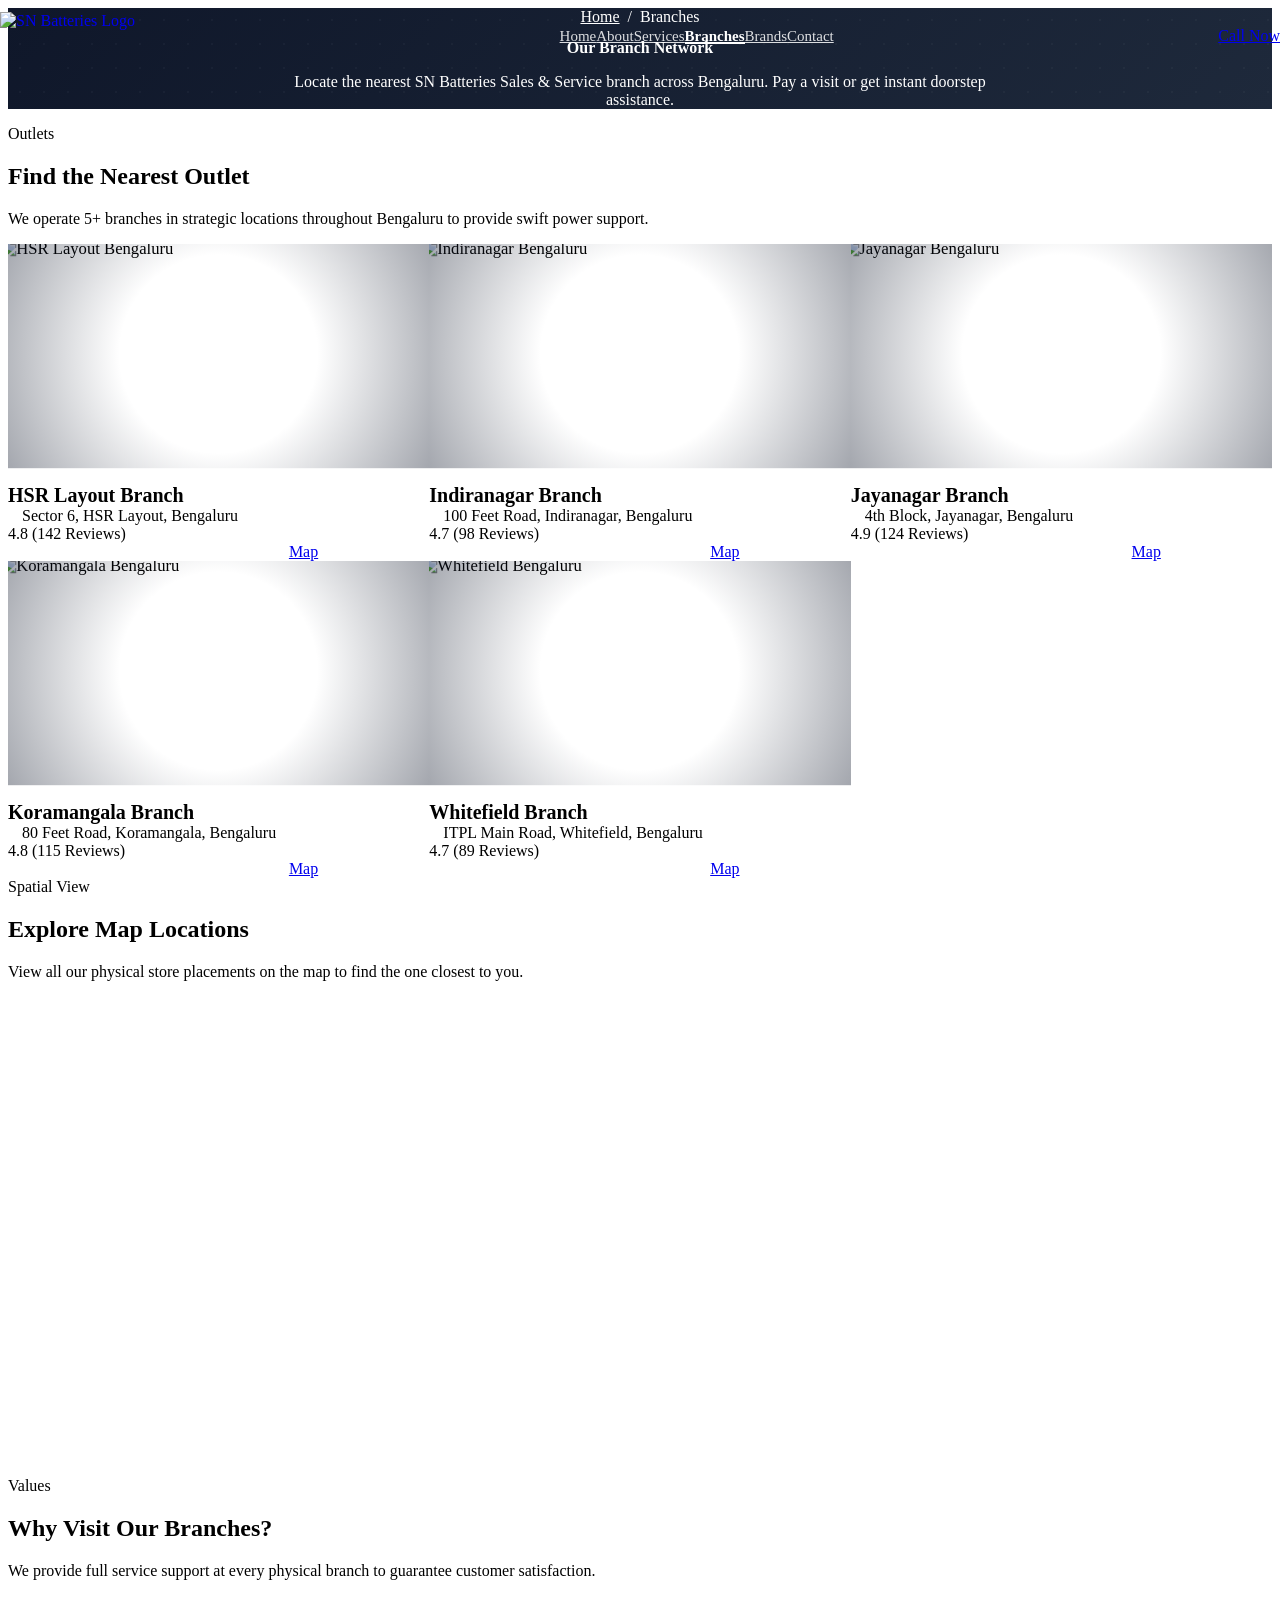
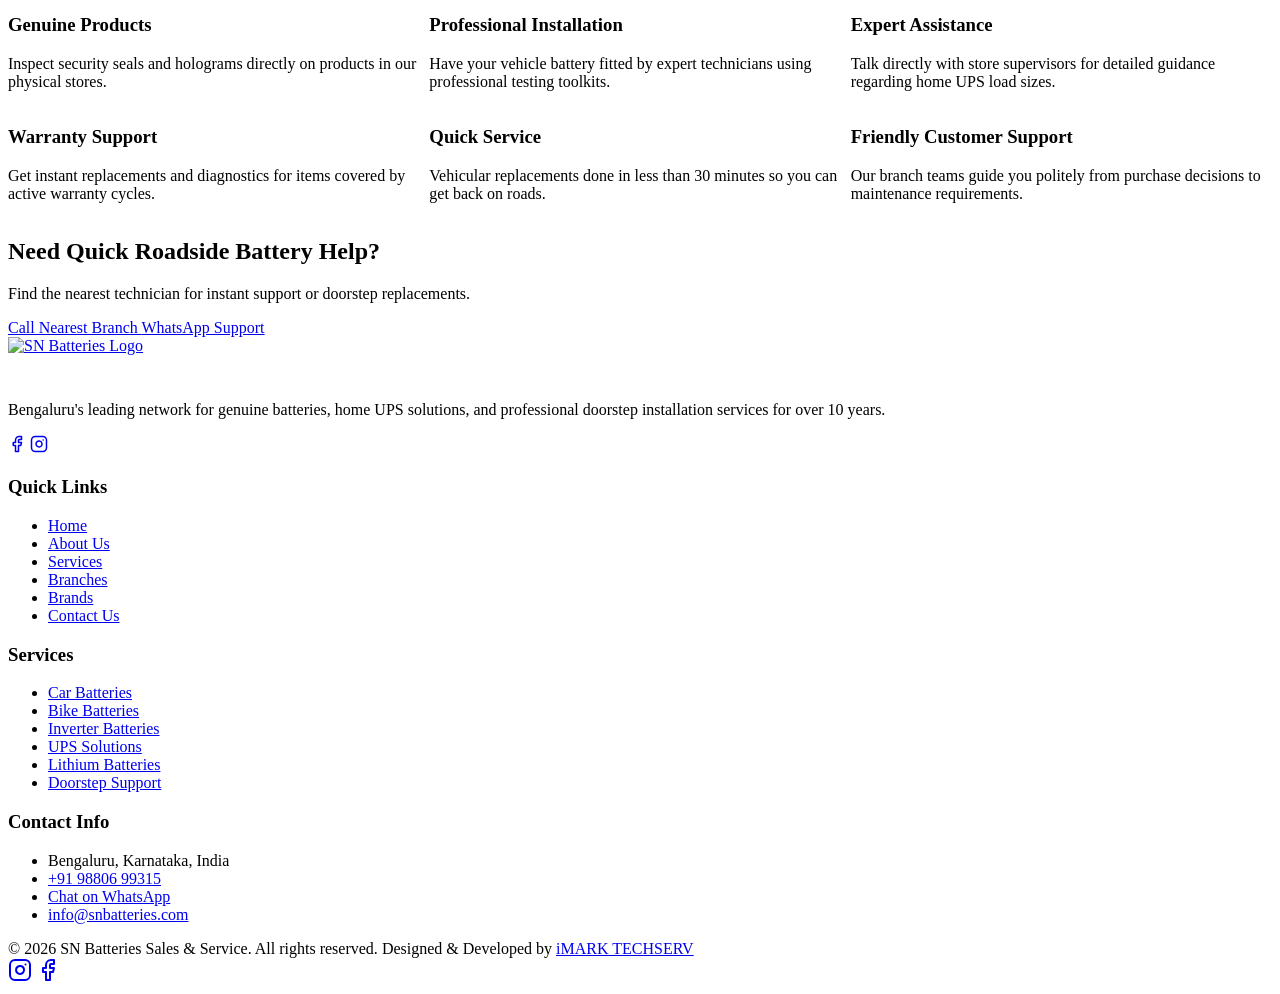
==== branches.html @ db3302c8 "attempt" ====
<!DOCTYPE html>
<html lang="en">
<head>
  <meta charset="UTF-8">
  <meta name="viewport" content="width=device-width, initial-scale=1.0, viewport-fit=cover">
  <title>Our Branches | SN Batteries Sales & Service Bengaluru</title>
  <meta name="description" content="Find the nearest SN Batteries Sales & Service branch in Bengaluru. Contact details, Google Map locations, ratings, and call support for 5+ local outlets.">
  
  <!-- Design System Stylesheet Links -->
  <link rel="preconnect" href="https://res.cloudinary.com" crossorigin>
  <link rel="dns-prefetch" href="https://res.cloudinary.com">
  <link rel="preload" as="image" href="https://res.cloudinary.com/daimyvr5u/image/upload/f_auto,q_auto,w_300/v1784428607/final_logo_rbe7ys.png" fetchpriority="high">
  <link rel="stylesheet" href="css/tokens.css">
  <link rel="stylesheet" href="css/base.css">
  <link rel="stylesheet" href="css/components.css">
  <link rel="stylesheet" href="css/header.css">
  <link rel="stylesheet" href="css/footer.css">
  <link rel="stylesheet" href="css/floating.css">
  <link rel="stylesheet" href="css/animations.css">
  <link rel="stylesheet" href="css/mobile.css">
  
  <style>
    /* Branches page specific styles */
    .page-banner {
      background: linear-gradient(135deg, #0f172a 0%, #1e293b 100%);
      padding-block: var(--space-20) var(--space-12);
      color: #FFFFFF;
      text-align: center;
      position: relative;
    }
    
    .page-banner::before {
      content: '';
      position: absolute;
      top: 0;
      left: 0;
      width: 100%;
      height: 100%;
      background-image: radial-gradient(rgba(255, 255, 255, 0.03) 1px, transparent 0);
      background-size: 24px 24px;
      pointer-events: none;
    }
    
    .breadcrumbs {
      font-size: var(--text-body-sm);
      color: var(--color-text-muted);
      margin-bottom: var(--space-2);
      font-weight: 500;
    }
    
    .breadcrumbs a {
      color: var(--color-text-muted);
    }
    
    .breadcrumbs a:hover {
      color: #FFFFFF;
    }
    
    .page-banner h1 {
      color: #FFFFFF;
      font-size: var(--text-h1);
      margin-bottom: var(--space-4);
    }
    
    .page-banner-desc {
      max-width: 720px;
      margin-inline: auto;
      color: var(--color-text-muted);
      font-size: var(--text-body-lg);
    }

    /* Branch cards grid */
    .branches-grid {
      display: grid;
      grid-template-columns: repeat(3, 1fr);
      gap: var(--grid-gap);
    }

    @media (max-width: 1024px) {
      .branches-grid {
        grid-template-columns: repeat(2, 1fr);
      }
    }

    @media (max-width: 640px) {
      .branches-grid {
        grid-template-columns: 1fr;
      }
    }

    .branch-card {
      height: 100%;
    }

    .branch-img-wrapper img {
      width: 100%;
      height: 100%;
      object-fit: cover;
      display: block;
      transition: transform var(--duration-normal) var(--ease-out);
    }
    .branch-card:hover .branch-img-wrapper img {
      transform: scale(1.08);
    }
    .branch-img-wrapper {
      height: 220px;
      background: linear-gradient(135deg, var(--color-primary-700) 0%, var(--color-primary) 100%);
      display: flex;
      flex-direction: column;
      align-items: center;
      justify-content: center;
      color: var(--color-accent);
      position: relative;
      overflow: hidden;
    }

    .branch-img-wrapper i,
    .branch-img-wrapper svg {
      width: 48px;
      height: 48px;
      z-index: 2;
      transition: transform var(--duration-normal) var(--ease-out);
    }

    .branch-card:hover .branch-img-wrapper i,
    .branch-card:hover .branch-img-wrapper svg {
      transform: scale(1.12);
    }

    .branch-img-wrapper::after {
      content: '';
      position: absolute;
      top: 0;
      left: 0;
      width: 100%;
      height: 100%;
      background-image: radial-gradient(circle, transparent 40%, rgba(15, 23, 42, 0.4));
      z-index: 1;
    }

    /* Image scale on card hover */
    .branch-card {
      overflow: hidden;
    }

    .branch-card:hover .branch-img-wrapper img {
      width: 100%;
      height: 100%;
      object-fit: cover;
      display: block;
      transition: transform var(--duration-normal) var(--ease-out);
    }
    .branch-card:hover .branch-img-wrapper img {
      transform: scale(1.08);
    }
    .branch-img-wrapper {
      transform: scale(1.04);
      transition: transform var(--duration-normal) var(--ease-out);
    }

    .branch-img-wrapper img {
      width: 100%;
      height: 100%;
      object-fit: cover;
      display: block;
      transition: transform var(--duration-normal) var(--ease-out);
    }
    .branch-card:hover .branch-img-wrapper img {
      transform: scale(1.08);
    }
    .branch-img-wrapper {
      transition: transform var(--duration-normal) var(--ease-out);
    }

    .branch-card h3 {
      font-size: 20px;
      margin-bottom: var(--space-1);
    }

    .branch-location {
      display: flex;
      align-items: center;
      gap: var(--space-1);
      font-size: var(--text-body-sm);
      color: var(--color-text-secondary);
      margin-bottom: var(--space-2);
    }

    .branch-location i,
    .branch-location svg {
      width: 14px;
      height: 14px;
      color: var(--color-accent);
    }

    .branch-card-ctas {
      display: grid;
      grid-template-columns: repeat(3, 1fr);
      gap: var(--space-2);
      margin-top: var(--space-6);
    }

    /* Map section */
    .map-container {
      border-radius: var(--radius-xl);
      overflow: hidden;
      box-shadow: var(--shadow-lg);
      border: 1px solid var(--color-border);
      height: 480px;
    }

    @media (max-width: 768px) {
      .map-container {
        height: 360px;
      }
    }

    /* Why visit card */
    .visit-card-grid {
      display: grid;
      grid-template-columns: repeat(3, 1fr);
      gap: var(--grid-gap);
    }

    @media (max-width: 992px) {
      .visit-card-grid {
        grid-template-columns: repeat(2, 1fr);
      }
    }

    @media (max-width: 640px) {
      .visit-card-grid {
        grid-template-columns: 1fr;
      }
    }

    .visit-card {
      background-color: var(--color-surface);
      border: 1px solid var(--color-border);
      border-radius: var(--radius-card);
      padding: var(--space-6);
      transition: var(--transition-all);
    }

    .visit-card:hover {
      box-shadow: var(--shadow-md);
      border-color: var(--color-accent);
    }

    .visit-card-icon {
      color: var(--color-energy);
      margin-bottom: var(--space-4);
      width: 32px;
      height: 32px;
    }
  </style>
</head>
<body>

  <!-- Header -->
  <header class="site-header theme-dark-init" id="site-header">
    <div class="container header-container">
      <a href="index.html" class="logo">
        <img src="https://res.cloudinary.com/daimyvr5u/image/upload/f_auto,q_auto,w_300/v1784428607/final_logo_rbe7ys.png" alt="SN Batteries Logo" class="logo-image" fetchpriority="high" loading="eager">
      </a>
      <nav aria-label="Main Navigation">
        <ul class="nav-menu">
          <li><a href="index.html" class="nav-link" id="nav-home">Home</a></li>
          <li><a href="about.html" class="nav-link" id="nav-about">About</a></li>
          <li><a href="services.html" class="nav-link" id="nav-services">Services</a></li>
          <li><a href="branches.html" class="nav-link active" id="nav-branches">Branches</a></li>
          <li><a href="brands.html" class="nav-link" id="nav-brands">Brands</a></li>
          <li><a href="contact.html" class="nav-link" id="nav-contact">Contact</a></li>
        </ul>
      </nav>
      <div class="header-actions">
        <a href="tel:+919880699315" class="btn btn-primary btn-sm">Call Now</a>
        <button class="drawer-toggle" id="drawer-open" aria-label="Open Menu" aria-controls="mobile-drawer">
          <i data-lucide="menu"></i>
        </button>
      </div>
    </div>
  </header>

  <!-- Mobile Drawer -->
  <div class="mobile-drawer" id="mobile-drawer" aria-hidden="true" role="dialog">
    <div class="drawer-content">
      <div class="drawer-header">
        <a href="index.html" class="logo">
          <img src="https://res.cloudinary.com/daimyvr5u/image/upload/f_auto,q_auto,w_300/v1784428607/final_logo_rbe7ys.png" alt="SN Batteries Logo" class="logo-image" fetchpriority="high" loading="eager">
        </a>
        <button class="drawer-toggle" id="drawer-close" aria-label="Close Menu">
          <i data-lucide="x"></i>
        </button>
      </div>
      <nav class="drawer-nav" aria-label="Mobile Navigation">
        <a href="index.html" class="drawer-link">Home</a>
        <a href="about.html" class="drawer-link">About</a>
        <a href="services.html" class="drawer-link">Services</a>
        <a href="branches.html" class="drawer-link active">Branches</a>
        <a href="brands.html" class="drawer-link">Brands</a>
        <a href="contact.html" class="drawer-link">Contact</a>
      </nav>
      <div class="drawer-footer">
        <a href="tel:+919880699315" class="btn btn-primary btn-md btn-full">
          <i data-lucide="phone"></i> Call Now
        </a>
        <a href="https://wa.me/919880699315?text=Hi%2C%20I%27m%20visiting%20your%20website%20and%20looking%20for%20battery%20sales%20or%20service." target="_blank" class="btn btn-whatsapp btn-md btn-full">
          <i data-lucide="message-circle"></i> WhatsApp Chat
        </a>
      </div>
    </div>
  </div>

  <main>
    <!-- Page Banner -->
    <section class="page-banner">
      <div class="container">
        <div class="breadcrumbs">
          <a href="index.html">Home</a> &nbsp;&sol;&nbsp; <span>Branches</span>
        </div>
        <h1>Our Branch Network</h1>
        <p class="page-banner-desc">Locate the nearest SN Batteries Sales & Service branch across Bengaluru. Pay a visit or get instant doorstep assistance.</p>
      </div>
    </section>

    <!-- Branch Overview -->
    <section class="section section-even">
      <div class="container">
        <div class="section-header text-center reveal">
          <span class="badge badge-primary" style="margin-bottom:var(--space-3);">Outlets</span>
          <h2>Find the Nearest Outlet</h2>
          <p>We operate 5+ branches in strategic locations throughout Bengaluru to provide swift power support.</p>
        </div>
        
        <div class="branches-grid">
          <!-- Branch 1 -->
          <div class="card branch-card reveal delay-1">
            <div class="branch-img-wrapper">
              <img src="https://images.unsplash.com/photo-1596176530529-78163a4f7af2?auto=format&fit=crop&q=80&w=600&h=400" alt="HSR Layout Bengaluru">
            </div>
            <div class="card-body">
              <h3>HSR Layout Branch</h3>
              <div class="branch-location">
                <i data-lucide="map-pin"></i>
                <span>Sector 6, HSR Layout, Bengaluru</span>
              </div>
              <div class="rating">
                <i data-lucide="star" class="rating-star"></i>
                <span class="rating-text">4.8 (142 Reviews)</span>
              </div>
              <div class="branch-card-ctas">
                <a href="tel:+919880699315" class="btn btn-ghost btn-sm" aria-label="Call HSR Layout Branch"><i data-lucide="phone"></i></a>
                <a href="https://wa.me/919880699315?text=Hi%2C%20I%20need%20assistance%20at%20your%20HSR%20Layout%20branch." target="_blank" class="btn btn-whatsapp btn-sm" aria-label="Chat HSR Layout Branch"><i data-lucide="message-circle"></i></a>
                <a href="https://maps.google.com/?q=HSR+Layout+Bengaluru" target="_blank" rel="noopener" class="btn btn-secondary btn-sm" aria-label="Map HSR Layout Branch">Map</a>
              </div>
            </div>
          </div>
          
          <!-- Branch 2 -->
          <div class="card branch-card reveal delay-2">
            <div class="branch-img-wrapper">
              <img src="https://images.unsplash.com/photo-1605649487212-47bdab064df7?auto=format&fit=crop&q=80&w=600&h=400" alt="Indiranagar Bengaluru">
            </div>
            <div class="card-body">
              <h3>Indiranagar Branch</h3>
              <div class="branch-location">
                <i data-lucide="map-pin"></i>
                <span>100 Feet Road, Indiranagar, Bengaluru</span>
              </div>
              <div class="rating">
                <i data-lucide="star" class="rating-star"></i>
                <span class="rating-text">4.7 (98 Reviews)</span>
              </div>
              <div class="branch-card-ctas">
                <a href="tel:+919880699315" class="btn btn-ghost btn-sm" aria-label="Call Indiranagar Branch"><i data-lucide="phone"></i></a>
                <a href="https://wa.me/919880699315?text=Hi%2C%20I%20need%20assistance%20at%20your%20Indiranagar%20branch." target="_blank" class="btn btn-whatsapp btn-sm" aria-label="Chat Indiranagar Branch"><i data-lucide="message-circle"></i></a>
                <a href="https://maps.google.com/?q=Indiranagar+Bengaluru" target="_blank" rel="noopener" class="btn btn-secondary btn-sm" aria-label="Map Indiranagar Branch">Map</a>
              </div>
            </div>
          </div>
          
          <!-- Branch 3 -->
          <div class="card branch-card reveal delay-3">
            <div class="branch-img-wrapper">
              <img src="https://images.unsplash.com/photo-1579294800821-694d95e86143?auto=format&fit=crop&q=80&w=600&h=400" alt="Jayanagar Bengaluru">
            </div>
            <div class="card-body">
              <h3>Jayanagar Branch</h3>
              <div class="branch-location">
                <i data-lucide="map-pin"></i>
                <span>4th Block, Jayanagar, Bengaluru</span>
              </div>
              <div class="rating">
                <i data-lucide="star" class="rating-star"></i>
                <span class="rating-text">4.9 (124 Reviews)</span>
              </div>
              <div class="branch-card-ctas">
                <a href="tel:+919880699315" class="btn btn-ghost btn-sm" aria-label="Call Jayanagar Branch"><i data-lucide="phone"></i></a>
                <a href="https://wa.me/919880699315?text=Hi%2C%20I%20need%20assistance%20at%20your%20Jayanagar%20branch." target="_blank" class="btn btn-whatsapp btn-sm" aria-label="Chat Jayanagar Branch"><i data-lucide="message-circle"></i></a>
                <a href="https://maps.google.com/?q=Jayanagar+Bengaluru" target="_blank" rel="noopener" class="btn btn-secondary btn-sm" aria-label="Map Jayanagar Branch">Map</a>
              </div>
            </div>
          </div>

          <!-- Branch 4 -->
          <div class="card branch-card reveal delay-1">
            <div class="branch-img-wrapper">
              <img src="https://images.unsplash.com/photo-1600585154340-be6161a56a0c?auto=format&fit=crop&q=80&w=600&h=400" alt="Koramangala Bengaluru">
            </div>
            <div class="card-body">
              <h3>Koramangala Branch</h3>
              <div class="branch-location">
                <i data-lucide="map-pin"></i>
                <span>80 Feet Road, Koramangala, Bengaluru</span>
              </div>
              <div class="rating">
                <i data-lucide="star" class="rating-star"></i>
                <span class="rating-text">4.8 (115 Reviews)</span>
              </div>
              <div class="branch-card-ctas">
                <a href="tel:+919880699315" class="btn btn-ghost btn-sm" aria-label="Call Koramangala Branch"><i data-lucide="phone"></i></a>
                <a href="https://wa.me/919880699315?text=Hi%2C%20I%20need%20assistance%20at%20your%20Koramangala%20branch." target="_blank" class="btn btn-whatsapp btn-sm" aria-label="Chat Koramangala Branch"><i data-lucide="message-circle"></i></a>
                <a href="https://maps.google.com/?q=Koramangala+Bengaluru" target="_blank" rel="noopener" class="btn btn-secondary btn-sm" aria-label="Map Koramangala Branch">Map</a>
              </div>
            </div>
          </div>

          <!-- Branch 5 -->
          <div class="card branch-card reveal delay-2">
            <div class="branch-img-wrapper">
              <img src="https://images.unsplash.com/photo-1590674899484-d5640e854abe?auto=format&fit=crop&q=80&w=600&h=400" alt="Whitefield Bengaluru">
            </div>
            <div class="card-body">
              <h3>Whitefield Branch</h3>
              <div class="branch-location">
                <i data-lucide="map-pin"></i>
                <span>ITPL Main Road, Whitefield, Bengaluru</span>
              </div>
              <div class="rating">
                <i data-lucide="star" class="rating-star"></i>
                <span class="rating-text">4.7 (89 Reviews)</span>
              </div>
              <div class="branch-card-ctas">
                <a href="tel:+919880699315" class="btn btn-ghost btn-sm" aria-label="Call Whitefield Branch"><i data-lucide="phone"></i></a>
                <a href="https://wa.me/919880699315?text=Hi%2C%20I%20need%20assistance%20at%20your%20Whitefield%20branch." target="_blank" class="btn btn-whatsapp btn-sm" aria-label="Chat Whitefield Branch"><i data-lucide="message-circle"></i></a>
                <a href="https://maps.google.com/?q=Whitefield+Bengaluru" target="_blank" rel="noopener" class="btn btn-secondary btn-sm" aria-label="Map Whitefield Branch">Map</a>
              </div>
            </div>
          </div>
        </div>
      </div>
    </section>

    <!-- Interactive Map Section -->
    <section class="section section-odd">
      <div class="container">
        <div class="section-header text-center reveal">
          <span class="badge badge-primary" style="margin-bottom:var(--space-3);">Spatial View</span>
          <h2>Explore Map Locations</h2>
          <p>View all our physical store placements on the map to find the one closest to you.</p>
        </div>
        
        <!-- Google Map Embed Iframe -->
        <div class="map-container reveal">
          <iframe 
            src="https://maps.google.com/maps?q=SN+BATTERY+SALES+AND+SERVICES+Bengaluru&output=embed" 
            width="100%" 
            height="100%" 
            style="border:0;" 
            allowfullscreen="" 
            loading="lazy" 
            referrerpolicy="no-referrer-when-downgrade"
            title="SN Batteries Branch Locations Bengaluru">
          </iframe>
        </div>
      </div>
    </section>

    <!-- Why Visit Our Branches -->
    <section class="section section-even">
      <div class="container">
        <div class="section-header text-center reveal">
          <span class="badge badge-primary" style="margin-bottom:var(--space-3);">Values</span>
          <h2>Why Visit Our Branches?</h2>
          <p>We provide full service support at every physical branch to guarantee customer satisfaction.</p>
        </div>
        
        <div class="visit-card-grid">
          <!-- Item 1 -->
          <div class="visit-card reveal delay-1">
            <i data-lucide="shield-check" class="visit-card-icon"></i>
            <h3>Genuine Products</h3>
            <p>Inspect security seals and holograms directly on products in our physical stores.</p>
          </div>
          <!-- Item 2 -->
          <div class="visit-card reveal delay-2">
            <i data-lucide="wrench" class="visit-card-icon"></i>
            <h3>Professional Installation</h3>
            <p>Have your vehicle battery fitted by expert technicians using professional testing toolkits.</p>
          </div>
          <!-- Item 3 -->
          <div class="visit-card reveal delay-3">
            <i data-lucide="users" class="visit-card-icon"></i>
            <h3>Expert Assistance</h3>
            <p>Talk directly with store supervisors for detailed guidance regarding home UPS load sizes.</p>
          </div>
          <!-- Item 4 -->
          <div class="visit-card reveal delay-1">
            <i data-lucide="award" class="visit-card-icon"></i>
            <h3>Warranty Support</h3>
            <p>Get instant replacements and diagnostics for items covered by active warranty cycles.</p>
          </div>
          <!-- Item 5 -->
          <div class="visit-card reveal delay-2">
            <i data-lucide="zap" class="visit-card-icon"></i>
            <h3>Quick Service</h3>
            <p>Vehicular replacements done in less than 30 minutes so you can get back on roads.</p>
          </div>
          <!-- Item 6 -->
          <div class="visit-card reveal delay-3">
            <i data-lucide="smile" class="visit-card-icon"></i>
            <h3>Friendly Customer Support</h3>
            <p>Our branch teams guide you politely from purchase decisions to maintenance requirements.</p>
          </div>
        </div>
      </div>
    </section>

    <!-- Call to Action -->
    <section class="section section-odd">
      <div class="container">
        <div class="cta-banner reveal">
          <h2>Need Quick Roadside Battery Help?</h2>
          <p>Find the nearest technician for instant support or doorstep replacements.</p>
          <div class="cta-buttons">
            <a href="tel:+919880699315" class="btn btn-primary-dark btn-lg">
              <i data-lucide="phone"></i> Call Nearest Branch
            </a>
            <a href="https://wa.me/919880699315?text=Hi%2C%20I%20am%20looking%20for%20nearest%20branch%20services." target="_blank" class="btn btn-whatsapp btn-lg">
              <i data-lucide="message-circle"></i> WhatsApp Support
            </a>
          </div>
        </div>
      </div>
    </section>
  </main>

  <!-- Footer -->
  <footer class="site-footer">
    <div class="container footer-grid">
      <div>
        <a href="index.html" class="footer-logo">
          <img src="https://res.cloudinary.com/daimyvr5u/image/upload/f_auto,q_auto,w_300/v1784428607/final_logo_rbe7ys.png" alt="SN Batteries Logo" class="logo-image" fetchpriority="high" loading="eager">
        </a>
        <p class="footer-desc">Bengaluru's leading network for genuine batteries, home UPS solutions, and professional doorstep installation services for over 10 years.</p>
        <div class="footer-socials">
          <a href="#" class="social-btn facebook" aria-label="Facebook"><svg width="18" height="18" viewBox="0 0 24 24" fill="none" stroke="currentColor" stroke-width="2" stroke-linecap="round" stroke-linejoin="round"><path d="M18 2h-3a5 5 0 0 0-5 5v3H7v4h3v8h4v-8h3l1-4h-4V7a1 1 0 0 1 1-1h3z"/></svg></a>
          <a href="#" class="social-btn instagram" aria-label="Instagram"><svg width="18" height="18" viewBox="0 0 24 24" fill="none" stroke="currentColor" stroke-width="2" stroke-linecap="round" stroke-linejoin="round"><rect width="20" height="20" x="2" y="2" rx="5" ry="5"/><path d="M16 11.37A4 4 0 1 1 12.63 8 4 4 0 0 1 16 11.37z"/><line x1="17.5" x2="17.51" y1="6.5" y2="6.5"/></svg></a>
          <a href="https://wa.me/919880699315" target="_blank" class="social-btn whatsapp" aria-label="WhatsApp"><i data-lucide="message-circle"></i></a>
        </div>
      </div>
      <div>
        <h3 class="footer-title">Quick Links</h3>
        <ul class="footer-links">
          <li class="footer-link-item"><a href="index.html">Home</a></li>
          <li class="footer-link-item"><a href="about.html">About Us</a></li>
          <li class="footer-link-item"><a href="services.html">Services</a></li>
          <li class="footer-link-item"><a href="branches.html">Branches</a></li>
          <li class="footer-link-item"><a href="brands.html">Brands</a></li>
          <li class="footer-link-item"><a href="contact.html">Contact Us</a></li>
        </ul>
      </div>
      <div>
        <h3 class="footer-title">Services</h3>
        <ul class="footer-links">
          <li class="footer-link-item"><a href="services.html">Car Batteries</a></li>
          <li class="footer-link-item"><a href="services.html">Bike Batteries</a></li>
          <li class="footer-link-item"><a href="services.html">Inverter Batteries</a></li>
          <li class="footer-link-item"><a href="services.html">UPS Solutions</a></li>
          <li class="footer-link-item"><a href="services.html">Lithium Batteries</a></li>
          <li class="footer-link-item"><a href="services.html">Doorstep Support</a></li>
        </ul>
      </div>
      <div>
        <h3 class="footer-title">Contact Info</h3>
        <ul class="footer-contact-list">
          <li class="footer-contact-item">
            <i data-lucide="map-pin"></i>
            <span>Bengaluru, Karnataka, India</span>
          </li>
          <li class="footer-contact-item">
            <i data-lucide="phone"></i>
            <a href="tel:+919880699315">+91 98806 99315</a>
          </li>
          <li class="footer-contact-item">
            <i data-lucide="message-circle"></i>
            <a href="https://wa.me/919880699315" target="_blank">Chat on WhatsApp</a>
          </li>
          <li class="footer-contact-item">
            <i data-lucide="mail"></i>
            <a href="mailto:info@snbatteries.com">info@snbatteries.com</a>
          </li>
        </ul>
      </div>
    </div>
    <div class="container footer-bottom">
      <span class="copyright-text">&copy; 2026 SN Batteries Sales & Service. All rights reserved.</span>
      <span class="developer-credit">Designed & Developed by <a href="http://www.imarktechserv.com" target="_blank" rel="noopener noreferrer">iMARK TECHSERV</a></span>
    </div>
  </footer>

  <!-- Floating Action Buttons -->
  <div class="floating-actions">
    <a href="#" class="fab fab-instagram" data-tooltip="Follow Instagram" aria-label="Follow us on Instagram"><svg width="24" height="24" viewBox="0 0 24 24" fill="none" stroke="currentColor" stroke-width="2" stroke-linecap="round" stroke-linejoin="round"><rect width="20" height="20" x="2" y="2" rx="5" ry="5"/><path d="M16 11.37A4 4 0 1 1 12.63 8 4 4 0 0 1 16 11.37z"/><line x1="17.5" x2="17.51" y1="6.5" y2="6.5"/></svg></a>
    <a href="#" class="fab fab-facebook" data-tooltip="Follow Facebook" aria-label="Follow us on Facebook"><svg width="24" height="24" viewBox="0 0 24 24" fill="none" stroke="currentColor" stroke-width="2" stroke-linecap="round" stroke-linejoin="round"><path d="M18 2h-3a5 5 0 0 0-5 5v3H7v4h3v8h4v-8h3l1-4h-4V7a1 1 0 0 1 1-1h3z"/></svg></a>
    <a href="https://wa.me/919880699315?text=Hi%2C%20I%20found%20you%20on%20your%20website%20and%20need%20assistance." target="_blank" class="fab fab-whatsapp" data-tooltip="WhatsApp Enquiry" aria-label="Chat on WhatsApp"><i data-lucide="message-circle"></i></a>
    <a href="tel:+919880699315" class="fab fab-call" data-tooltip="Call Hotline" aria-label="Call our hotline number"><i data-lucide="phone"></i></a>
  </div>

  <!-- Lucide Icons CDN -->
  <script src="https://unpkg.com/lucide@latest"></script>
  
  <!-- JavaScript Files -->
  <script src="js/header.js"></script>
  <script src="js/scroll-reveal.js"></script>
  <script src="js/fab.js"></script>
  <script>
    lucide.createIcons();
  </script>
</body>
</html>
---- css/header.css ----
/* Header Styles for SN Batteries */

.site-header {
  position: fixed;
  top: 0;
  left: 0;
  width: 100%;
  height: 72px;
  z-index: 9999;
  display: flex;
  align-items: center;
  transition: background-color var(--duration-slow) var(--ease-out),
              backdrop-filter var(--duration-slow) var(--ease-out),
              border-color var(--duration-slow) var(--ease-out),
              box-shadow var(--duration-slow) var(--ease-out),
              height var(--duration-slow) var(--ease-out);
  background-color: transparent;
  border-bottom: 1px solid transparent;
}

@media (max-width: 768px) {
  .site-header {
    height: 64px;
  }
}

/* Scrolled state applied via JS */
.site-header.scrolled {
  height: 64px;
  background-color: rgba(255, 255, 255, 0.92);
  backdrop-filter: blur(12px);
  -webkit-backdrop-filter: blur(12px);
  border-bottom: 1px solid var(--color-border);
  box-shadow: 0 4px 20px -5px rgba(0, 0, 0, 0.08);
}

@media (max-width: 768px) {
  .site-header.scrolled {
  height: 64px;
  background-color: rgba(255, 255, 255, 0.92);
  backdrop-filter: blur(12px);
  -webkit-backdrop-filter: blur(12px);
  border-bottom: 1px solid var(--color-border);
  box-shadow: 0 4px 20px -5px rgba(0, 0, 0, 0.08);
}
}

.header-container {
  display: flex;
  align-items: center;
  justify-content: space-between;
  width: 100%;
}

/* Logo brand styling */
.logo {
  display: flex;
  align-items: center;
  gap: var(--space-2);
  text-decoration: none;
  z-index: 1001;
}

.logo-image {
  height: 48px;
  width: auto;
  max-width: 100%;
  object-fit: contain;
  display: block;
  transition: height var(--duration-normal) var(--ease-out);
}

@media (max-width: 768px) {
  .logo-image {
    height: 38px;
  }
}

.site-header.scrolled .logo-image {
  height: 40px;
}

@media (max-width: 768px) {
  .site-header.scrolled .logo-image {
    height: 32px;
  }
}

.logo-icon {
  width: 32px;
  height: 32px;
  color: var(--color-accent);
}

.logo-text {
  font-family: var(--font-heading);
  font-size: 20px;
  font-weight: 700;
  color: var(--color-text-primary);
  letter-spacing: -0.02em;
  display: flex;
  flex-direction: column;
  line-height: 1;
}

.logo-sub {
  font-size: 10px;
  font-weight: 500;
  letter-spacing: 0.05em;
  text-transform: uppercase;
  color: var(--color-text-secondary);
}

/* Header style modifications depending on page templates */
.site-header.theme-dark-init:not(.scrolled) .logo-text {
  color: #FFFFFF;
}

.site-header.theme-dark-init:not(.scrolled) .logo-sub {
  color: var(--color-text-muted);
}

/* Navigation bar */
.nav-menu {
  display: flex;
  align-items: center;
  gap: var(--space-6);
  list-style: none;
}

@media (max-width: 1024px) {
  .nav-menu {
    display: none;
  }
}

.nav-link {
  font-family: var(--font-body);
  font-weight: 500;
  font-size: 15px;
  color: var(--color-text-primary);
  padding: var(--space-2) 0;
  position: relative;
  transition: var(--transition-colors);
}

.site-header.theme-dark-init:not(.scrolled) .nav-link {
  color: rgba(255, 255, 255, 0.85);
}

.site-header.theme-dark-init:not(.scrolled) .nav-link:hover {
  color: #FFFFFF;
}

.nav-link:hover {
  color: var(--color-accent);
}

/* Underline effect on hover */
.nav-link::after {
  content: '';
  position: absolute;
  bottom: 0;
  left: 0;
  width: 0;
  height: 2px;
  background-color: var(--color-accent);
  transition: width var(--duration-fast) var(--ease-out);
}

.nav-link:hover::after {
  width: 100%;
}

.nav-link.active {
  color: var(--color-accent);
  font-weight: 600;
}

.site-header.theme-dark-init:not(.scrolled) .nav-link.active {
  color: #FFFFFF;
}

.nav-link.active::after {
  width: 100%;
}

.site-header.theme-dark-init:not(.scrolled) .nav-link.active::after {
  background-color: #FFFFFF;
}

/* Right-side actions */
.header-actions {
  display: flex;
  align-items: center;
  gap: var(--space-4);
}

@media (max-width: 1024px) {
  .header-actions .btn {
    display: none;
  }
}

/* Mobile drawer toggle */
.drawer-toggle {
  display: none;
  background: none;
  border: none;
  color: var(--color-text-primary);
  font-size: 24px;
  cursor: pointer;
  z-index: 1001;
  padding: var(--space-1);
}

.site-header.theme-dark-init:not(.scrolled) .drawer-toggle {
  color: #FFFFFF;
}

@media (max-width: 1024px) {
  .drawer-toggle {
    display: block;
  }
}

/* Mobile Navigation Drawer */
.mobile-drawer {
  position: fixed;
  top: 0;
  right: -100%;
  width: 100%;
  height: 100%;
  background-color: rgba(15, 23, 42, 0.4);
  z-index: 1002;
  transition: right 0s linear var(--duration-normal), opacity var(--duration-normal) var(--ease-out);
  opacity: 0;
  visibility: hidden;
  display: flex;
  justify-content: flex-end;
}

.mobile-drawer.open {
  right: 0;
  opacity: 1;
  visibility: visible;
  transition: opacity var(--duration-normal) var(--ease-out);
}

.drawer-content {
  width: 80vw;
  max-width: 320px;
  height: 100%;
  background-color: var(--color-surface);
  box-shadow: var(--shadow-2xl);
  padding: 80px var(--space-6) var(--space-6);
  display: flex;
  flex-direction: column;
  justify-content: space-between;
  transform: translateX(100%);
  transition: transform var(--duration-slow) var(--ease-spring);
}

.mobile-drawer.open .drawer-content {
  transform: translateX(0);
}

.drawer-header {
  display: flex;
  align-items: center;
  justify-content: space-between;
  margin-bottom: var(--space-8);
}

.drawer-nav {
  display: flex;
  flex-direction: column;
  gap: var(--space-4);
}

.drawer-link {
  font-family: var(--font-heading);
  font-size: 18px;
  font-weight: 600;
  color: var(--color-text-primary);
  padding-block: var(--space-2);
  border-bottom: 1px solid var(--color-border);
}

.drawer-link.active {
  color: var(--color-accent);
  border-bottom-color: var(--color-accent);
}

.drawer-footer {
  display: flex;
  flex-direction: column;
  gap: var(--space-4);
  margin-top: auto;
}
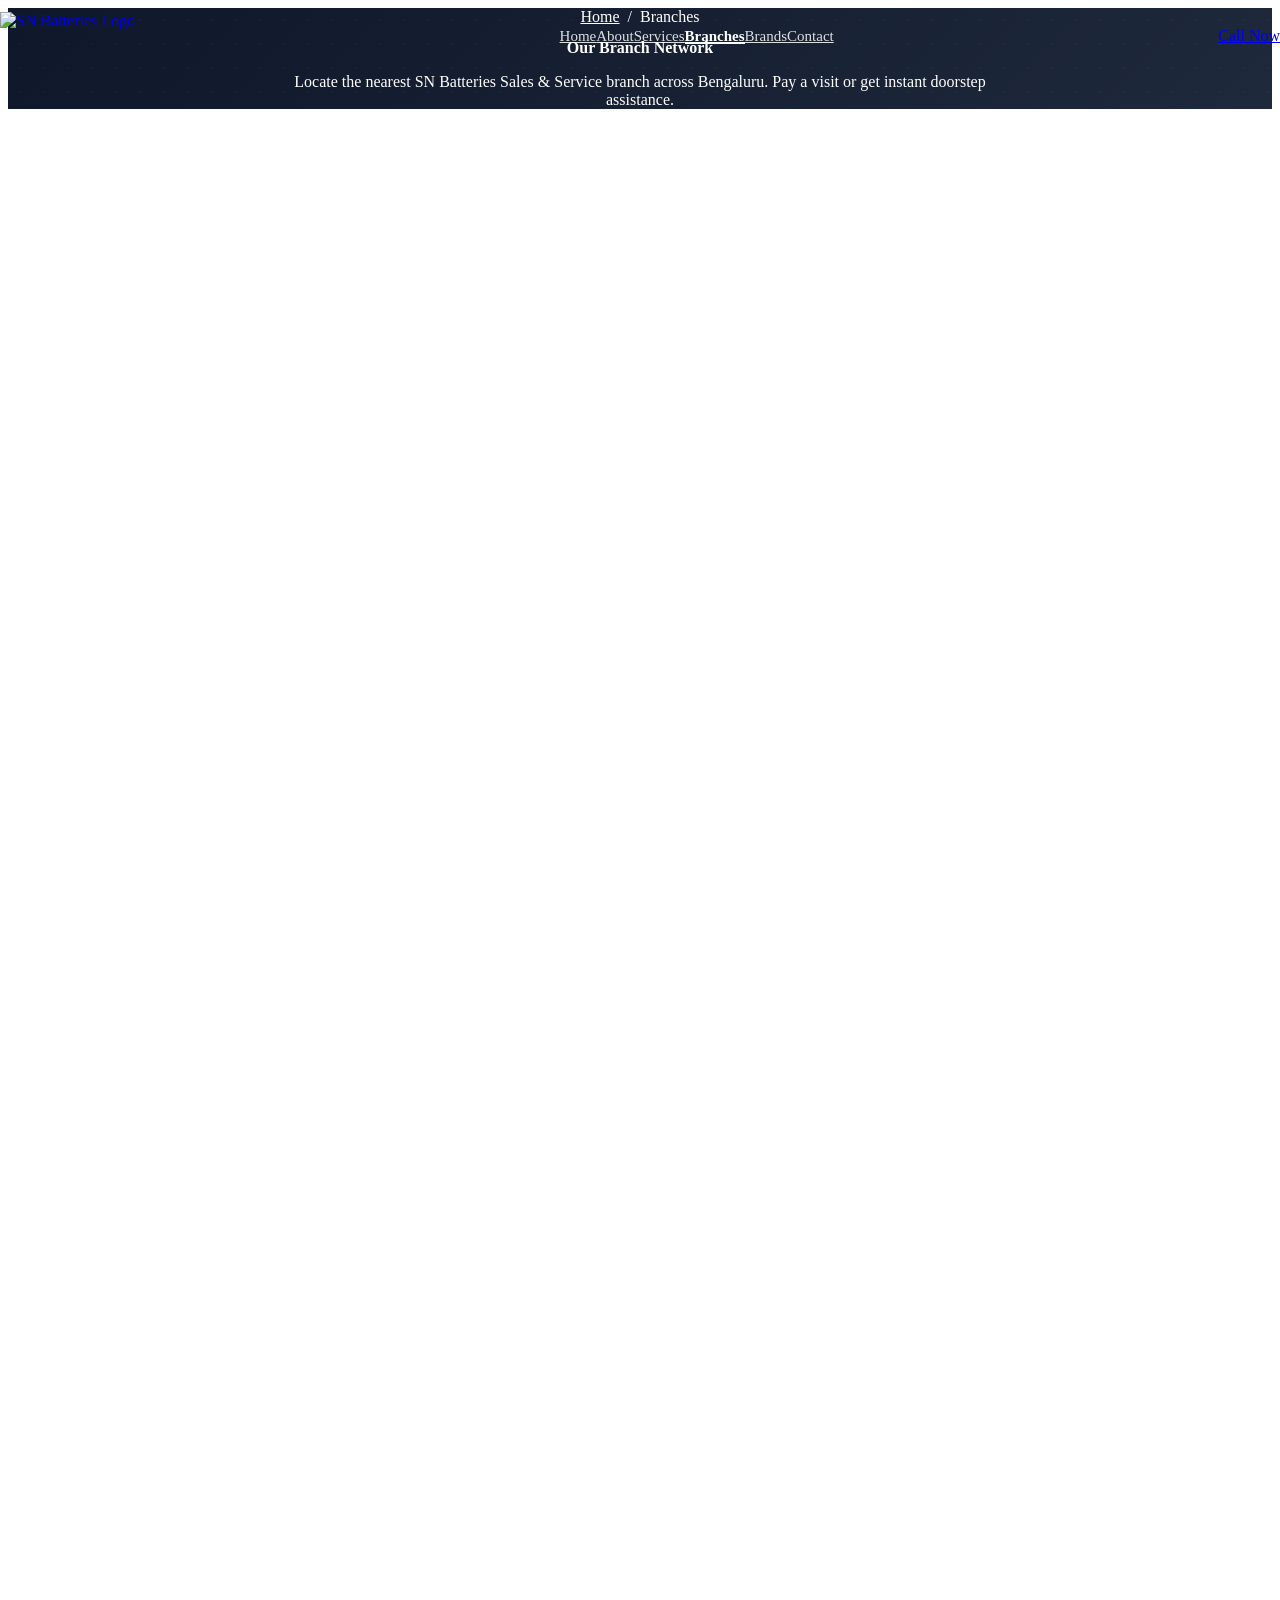
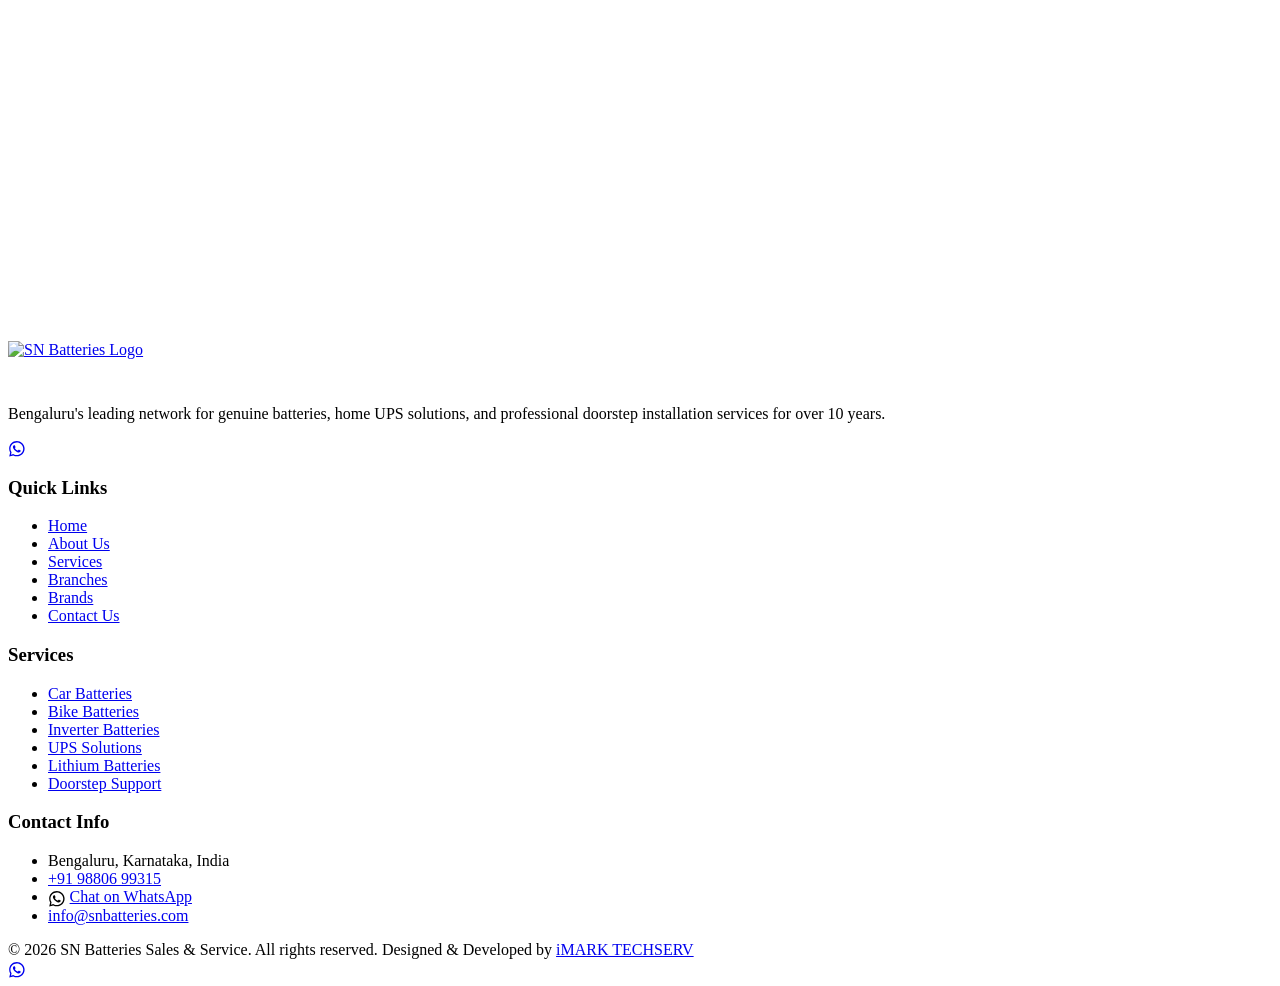
==== commit bfe06e18: "Correct branch images to verified working Bangalore auto-rickshaw and neighborhood photos" ====
--- a/branches.html
+++ b/branches.html
@@ -306,7 +306,7 @@
           <i data-lucide="phone"></i> Call Now
         </a>
         <a href="https://wa.me/919880699315?text=Hi%2C%20I%27m%20visiting%20your%20website%20and%20looking%20for%20battery%20sales%20or%20service." target="_blank" class="btn btn-whatsapp btn-md btn-full">
-          <i data-lucide="message-circle"></i> WhatsApp Chat
+          <svg style="width: 1.1em; height: 1.1em; fill: currentColor; display: inline-block; vertical-align: middle;" xmlns="http://www.w3.org/2000/svg" viewBox="0 0 448 512"><path d="M380.9 97.1C339 55.1 283.2 32 223.9 32c-122.4 0-222 99.6-222 222 0 39.1 10.2 77.3 29.6 111L3 480l117.7-30.9c32.4 17.7 68.9 27 106.3 27h.1c122.3 0 224.1-99.6 224.1-222 0-59.3-25.2-115-67.1-157zm-157 341.6c-33.2 0-65.7-8.9-94-25.7l-6.7-4-69.8 18.3L72 359.2l-4.4-7c-18.5-29.4-28.2-63.3-28.2-98.2 0-101.7 82.8-184.5 184.6-184.5 49.3 0 95.6 19.2 130.4 54.1 34.8 34.9 56.2 81.2 56.1 130.5 0 101.8-84.9 184.6-186.6 184.6zm101.2-138.2c-5.5-2.8-32.8-16.2-37.9-18-5.1-1.9-8.8-2.8-12.5 2.8-3.7 5.6-14.3 18-17.6 21.8-3.2 3.7-6.5 4.2-12 1.4-32.6-16.3-54-29.1-75.5-66-5.7-9.8 5.7-9.1 16.3-30.3 1.8-3.7 .9-6.9-.5-9.7-1.4-2.8-12.5-30.1-17.1-41.2-4.5-10.8-9.1-9.3-12.5-9.5-3.2-.2-6.9-.2-10.6-.2-3.7 0-9.7 1.4-14.8 6.9-5.1 5.6-19.4 19-19.4 46.3 0 27.3 19.9 53.7 22.6 57.4 2.8 3.7 39.1 59.7 94.8 83.8 35.2 15.2 49 16.5 66.6 13.9 10.7-1.6 32.8-13.4 37.4-26.4 4.6-13 4.6-24.1 3.2-26.4-1.3-2.5-5-3.9-10.5-6.6z"/></svg> WhatsApp Chat
         </a>
       </div>
     </div>
@@ -351,7 +351,7 @@
               </div>
               <div class="branch-card-ctas">
                 <a href="tel:+919880699315" class="btn btn-ghost btn-sm" aria-label="Call HSR Layout Branch"><i data-lucide="phone"></i></a>
-                <a href="https://wa.me/919880699315?text=Hi%2C%20I%20need%20assistance%20at%20your%20HSR%20Layout%20branch." target="_blank" class="btn btn-whatsapp btn-sm" aria-label="Chat HSR Layout Branch"><i data-lucide="message-circle"></i></a>
+                <a href="https://wa.me/919880699315?text=Hi%2C%20I%20need%20assistance%20at%20your%20HSR%20Layout%20branch." target="_blank" class="btn btn-whatsapp btn-sm" aria-label="Chat HSR Layout Branch"><svg style="width: 1.1em; height: 1.1em; fill: currentColor; display: inline-block; vertical-align: middle;" xmlns="http://www.w3.org/2000/svg" viewBox="0 0 448 512"><path d="M380.9 97.1C339 55.1 283.2 32 223.9 32c-122.4 0-222 99.6-222 222 0 39.1 10.2 77.3 29.6 111L3 480l117.7-30.9c32.4 17.7 68.9 27 106.3 27h.1c122.3 0 224.1-99.6 224.1-222 0-59.3-25.2-115-67.1-157zm-157 341.6c-33.2 0-65.7-8.9-94-25.7l-6.7-4-69.8 18.3L72 359.2l-4.4-7c-18.5-29.4-28.2-63.3-28.2-98.2 0-101.7 82.8-184.5 184.6-184.5 49.3 0 95.6 19.2 130.4 54.1 34.8 34.9 56.2 81.2 56.1 130.5 0 101.8-84.9 184.6-186.6 184.6zm101.2-138.2c-5.5-2.8-32.8-16.2-37.9-18-5.1-1.9-8.8-2.8-12.5 2.8-3.7 5.6-14.3 18-17.6 21.8-3.2 3.7-6.5 4.2-12 1.4-32.6-16.3-54-29.1-75.5-66-5.7-9.8 5.7-9.1 16.3-30.3 1.8-3.7 .9-6.9-.5-9.7-1.4-2.8-12.5-30.1-17.1-41.2-4.5-10.8-9.1-9.3-12.5-9.5-3.2-.2-6.9-.2-10.6-.2-3.7 0-9.7 1.4-14.8 6.9-5.1 5.6-19.4 19-19.4 46.3 0 27.3 19.9 53.7 22.6 57.4 2.8 3.7 39.1 59.7 94.8 83.8 35.2 15.2 49 16.5 66.6 13.9 10.7-1.6 32.8-13.4 37.4-26.4 4.6-13 4.6-24.1 3.2-26.4-1.3-2.5-5-3.9-10.5-6.6z"/></svg></a>
                 <a href="https://maps.google.com/?q=HSR+Layout+Bengaluru" target="_blank" rel="noopener" class="btn btn-secondary btn-sm" aria-label="Map HSR Layout Branch">Map</a>
               </div>
             </div>
@@ -360,7 +360,7 @@
           <!-- Branch 2 -->
           <div class="card branch-card reveal delay-2">
             <div class="branch-img-wrapper">
-              <img src="https://images.unsplash.com/photo-1605649487212-47bdab064df7?auto=format&fit=crop&q=80&w=600&h=400" alt="Indiranagar Bengaluru">
+              <img src="https://images.unsplash.com/photo-1568849676085-51415703900f?auto=format&fit=crop&q=80&w=600&h=400" alt="Indiranagar Bengaluru">
             </div>
             <div class="card-body">
               <h3>Indiranagar Branch</h3>
@@ -374,7 +374,7 @@
               </div>
               <div class="branch-card-ctas">
                 <a href="tel:+919880699315" class="btn btn-ghost btn-sm" aria-label="Call Indiranagar Branch"><i data-lucide="phone"></i></a>
-                <a href="https://wa.me/919880699315?text=Hi%2C%20I%20need%20assistance%20at%20your%20Indiranagar%20branch." target="_blank" class="btn btn-whatsapp btn-sm" aria-label="Chat Indiranagar Branch"><i data-lucide="message-circle"></i></a>
+                <a href="https://wa.me/919880699315?text=Hi%2C%20I%20need%20assistance%20at%20your%20Indiranagar%20branch." target="_blank" class="btn btn-whatsapp btn-sm" aria-label="Chat Indiranagar Branch"><svg style="width: 1.1em; height: 1.1em; fill: currentColor; display: inline-block; vertical-align: middle;" xmlns="http://www.w3.org/2000/svg" viewBox="0 0 448 512"><path d="M380.9 97.1C339 55.1 283.2 32 223.9 32c-122.4 0-222 99.6-222 222 0 39.1 10.2 77.3 29.6 111L3 480l117.7-30.9c32.4 17.7 68.9 27 106.3 27h.1c122.3 0 224.1-99.6 224.1-222 0-59.3-25.2-115-67.1-157zm-157 341.6c-33.2 0-65.7-8.9-94-25.7l-6.7-4-69.8 18.3L72 359.2l-4.4-7c-18.5-29.4-28.2-63.3-28.2-98.2 0-101.7 82.8-184.5 184.6-184.5 49.3 0 95.6 19.2 130.4 54.1 34.8 34.9 56.2 81.2 56.1 130.5 0 101.8-84.9 184.6-186.6 184.6zm101.2-138.2c-5.5-2.8-32.8-16.2-37.9-18-5.1-1.9-8.8-2.8-12.5 2.8-3.7 5.6-14.3 18-17.6 21.8-3.2 3.7-6.5 4.2-12 1.4-32.6-16.3-54-29.1-75.5-66-5.7-9.8 5.7-9.1 16.3-30.3 1.8-3.7 .9-6.9-.5-9.7-1.4-2.8-12.5-30.1-17.1-41.2-4.5-10.8-9.1-9.3-12.5-9.5-3.2-.2-6.9-.2-10.6-.2-3.7 0-9.7 1.4-14.8 6.9-5.1 5.6-19.4 19-19.4 46.3 0 27.3 19.9 53.7 22.6 57.4 2.8 3.7 39.1 59.7 94.8 83.8 35.2 15.2 49 16.5 66.6 13.9 10.7-1.6 32.8-13.4 37.4-26.4 4.6-13 4.6-24.1 3.2-26.4-1.3-2.5-5-3.9-10.5-6.6z"/></svg></a>
                 <a href="https://maps.google.com/?q=Indiranagar+Bengaluru" target="_blank" rel="noopener" class="btn btn-secondary btn-sm" aria-label="Map Indiranagar Branch">Map</a>
               </div>
             </div>
@@ -383,7 +383,7 @@
           <!-- Branch 3 -->
           <div class="card branch-card reveal delay-3">
             <div class="branch-img-wrapper">
-              <img src="https://images.unsplash.com/photo-1579294800821-694d95e86143?auto=format&fit=crop&q=80&w=600&h=400" alt="Jayanagar Bengaluru">
+              <img src="https://images.unsplash.com/photo-1566552881560-0be862a7c445?auto=format&fit=crop&q=80&w=600&h=400" alt="Jayanagar Bengaluru">
             </div>
             <div class="card-body">
               <h3>Jayanagar Branch</h3>
@@ -397,7 +397,7 @@
               </div>
               <div class="branch-card-ctas">
                 <a href="tel:+919880699315" class="btn btn-ghost btn-sm" aria-label="Call Jayanagar Branch"><i data-lucide="phone"></i></a>
-                <a href="https://wa.me/919880699315?text=Hi%2C%20I%20need%20assistance%20at%20your%20Jayanagar%20branch." target="_blank" class="btn btn-whatsapp btn-sm" aria-label="Chat Jayanagar Branch"><i data-lucide="message-circle"></i></a>
+                <a href="https://wa.me/919880699315?text=Hi%2C%20I%20need%20assistance%20at%20your%20Jayanagar%20branch." target="_blank" class="btn btn-whatsapp btn-sm" aria-label="Chat Jayanagar Branch"><svg style="width: 1.1em; height: 1.1em; fill: currentColor; display: inline-block; vertical-align: middle;" xmlns="http://www.w3.org/2000/svg" viewBox="0 0 448 512"><path d="M380.9 97.1C339 55.1 283.2 32 223.9 32c-122.4 0-222 99.6-222 222 0 39.1 10.2 77.3 29.6 111L3 480l117.7-30.9c32.4 17.7 68.9 27 106.3 27h.1c122.3 0 224.1-99.6 224.1-222 0-59.3-25.2-115-67.1-157zm-157 341.6c-33.2 0-65.7-8.9-94-25.7l-6.7-4-69.8 18.3L72 359.2l-4.4-7c-18.5-29.4-28.2-63.3-28.2-98.2 0-101.7 82.8-184.5 184.6-184.5 49.3 0 95.6 19.2 130.4 54.1 34.8 34.9 56.2 81.2 56.1 130.5 0 101.8-84.9 184.6-186.6 184.6zm101.2-138.2c-5.5-2.8-32.8-16.2-37.9-18-5.1-1.9-8.8-2.8-12.5 2.8-3.7 5.6-14.3 18-17.6 21.8-3.2 3.7-6.5 4.2-12 1.4-32.6-16.3-54-29.1-75.5-66-5.7-9.8 5.7-9.1 16.3-30.3 1.8-3.7 .9-6.9-.5-9.7-1.4-2.8-12.5-30.1-17.1-41.2-4.5-10.8-9.1-9.3-12.5-9.5-3.2-.2-6.9-.2-10.6-.2-3.7 0-9.7 1.4-14.8 6.9-5.1 5.6-19.4 19-19.4 46.3 0 27.3 19.9 53.7 22.6 57.4 2.8 3.7 39.1 59.7 94.8 83.8 35.2 15.2 49 16.5 66.6 13.9 10.7-1.6 32.8-13.4 37.4-26.4 4.6-13 4.6-24.1 3.2-26.4-1.3-2.5-5-3.9-10.5-6.6z"/></svg></a>
                 <a href="https://maps.google.com/?q=Jayanagar+Bengaluru" target="_blank" rel="noopener" class="btn btn-secondary btn-sm" aria-label="Map Jayanagar Branch">Map</a>
               </div>
             </div>
@@ -420,7 +420,7 @@
               </div>
               <div class="branch-card-ctas">
                 <a href="tel:+919880699315" class="btn btn-ghost btn-sm" aria-label="Call Koramangala Branch"><i data-lucide="phone"></i></a>
-                <a href="https://wa.me/919880699315?text=Hi%2C%20I%20need%20assistance%20at%20your%20Koramangala%20branch." target="_blank" class="btn btn-whatsapp btn-sm" aria-label="Chat Koramangala Branch"><i data-lucide="message-circle"></i></a>
+                <a href="https://wa.me/919880699315?text=Hi%2C%20I%20need%20assistance%20at%20your%20Koramangala%20branch." target="_blank" class="btn btn-whatsapp btn-sm" aria-label="Chat Koramangala Branch"><svg style="width: 1.1em; height: 1.1em; fill: currentColor; display: inline-block; vertical-align: middle;" xmlns="http://www.w3.org/2000/svg" viewBox="0 0 448 512"><path d="M380.9 97.1C339 55.1 283.2 32 223.9 32c-122.4 0-222 99.6-222 222 0 39.1 10.2 77.3 29.6 111L3 480l117.7-30.9c32.4 17.7 68.9 27 106.3 27h.1c122.3 0 224.1-99.6 224.1-222 0-59.3-25.2-115-67.1-157zm-157 341.6c-33.2 0-65.7-8.9-94-25.7l-6.7-4-69.8 18.3L72 359.2l-4.4-7c-18.5-29.4-28.2-63.3-28.2-98.2 0-101.7 82.8-184.5 184.6-184.5 49.3 0 95.6 19.2 130.4 54.1 34.8 34.9 56.2 81.2 56.1 130.5 0 101.8-84.9 184.6-186.6 184.6zm101.2-138.2c-5.5-2.8-32.8-16.2-37.9-18-5.1-1.9-8.8-2.8-12.5 2.8-3.7 5.6-14.3 18-17.6 21.8-3.2 3.7-6.5 4.2-12 1.4-32.6-16.3-54-29.1-75.5-66-5.7-9.8 5.7-9.1 16.3-30.3 1.8-3.7 .9-6.9-.5-9.7-1.4-2.8-12.5-30.1-17.1-41.2-4.5-10.8-9.1-9.3-12.5-9.5-3.2-.2-6.9-.2-10.6-.2-3.7 0-9.7 1.4-14.8 6.9-5.1 5.6-19.4 19-19.4 46.3 0 27.3 19.9 53.7 22.6 57.4 2.8 3.7 39.1 59.7 94.8 83.8 35.2 15.2 49 16.5 66.6 13.9 10.7-1.6 32.8-13.4 37.4-26.4 4.6-13 4.6-24.1 3.2-26.4-1.3-2.5-5-3.9-10.5-6.6z"/></svg></a>
                 <a href="https://maps.google.com/?q=Koramangala+Bengaluru" target="_blank" rel="noopener" class="btn btn-secondary btn-sm" aria-label="Map Koramangala Branch">Map</a>
               </div>
             </div>
@@ -429,7 +429,7 @@
           <!-- Branch 5 -->
           <div class="card branch-card reveal delay-2">
             <div class="branch-img-wrapper">
-              <img src="https://images.unsplash.com/photo-1590674899484-d5640e854abe?auto=format&fit=crop&q=80&w=600&h=400" alt="Whitefield Bengaluru">
+              <img src="https://images.unsplash.com/photo-1582407947304-fd86f028f716?auto=format&fit=crop&q=80&w=600&h=400" alt="Whitefield Bengaluru">
             </div>
             <div class="card-body">
               <h3>Whitefield Branch</h3>
@@ -443,7 +443,7 @@
               </div>
               <div class="branch-card-ctas">
                 <a href="tel:+919880699315" class="btn btn-ghost btn-sm" aria-label="Call Whitefield Branch"><i data-lucide="phone"></i></a>
-                <a href="https://wa.me/919880699315?text=Hi%2C%20I%20need%20assistance%20at%20your%20Whitefield%20branch." target="_blank" class="btn btn-whatsapp btn-sm" aria-label="Chat Whitefield Branch"><i data-lucide="message-circle"></i></a>
+                <a href="https://wa.me/919880699315?text=Hi%2C%20I%20need%20assistance%20at%20your%20Whitefield%20branch." target="_blank" class="btn btn-whatsapp btn-sm" aria-label="Chat Whitefield Branch"><svg style="width: 1.1em; height: 1.1em; fill: currentColor; display: inline-block; vertical-align: middle;" xmlns="http://www.w3.org/2000/svg" viewBox="0 0 448 512"><path d="M380.9 97.1C339 55.1 283.2 32 223.9 32c-122.4 0-222 99.6-222 222 0 39.1 10.2 77.3 29.6 111L3 480l117.7-30.9c32.4 17.7 68.9 27 106.3 27h.1c122.3 0 224.1-99.6 224.1-222 0-59.3-25.2-115-67.1-157zm-157 341.6c-33.2 0-65.7-8.9-94-25.7l-6.7-4-69.8 18.3L72 359.2l-4.4-7c-18.5-29.4-28.2-63.3-28.2-98.2 0-101.7 82.8-184.5 184.6-184.5 49.3 0 95.6 19.2 130.4 54.1 34.8 34.9 56.2 81.2 56.1 130.5 0 101.8-84.9 184.6-186.6 184.6zm101.2-138.2c-5.5-2.8-32.8-16.2-37.9-18-5.1-1.9-8.8-2.8-12.5 2.8-3.7 5.6-14.3 18-17.6 21.8-3.2 3.7-6.5 4.2-12 1.4-32.6-16.3-54-29.1-75.5-66-5.7-9.8 5.7-9.1 16.3-30.3 1.8-3.7 .9-6.9-.5-9.7-1.4-2.8-12.5-30.1-17.1-41.2-4.5-10.8-9.1-9.3-12.5-9.5-3.2-.2-6.9-.2-10.6-.2-3.7 0-9.7 1.4-14.8 6.9-5.1 5.6-19.4 19-19.4 46.3 0 27.3 19.9 53.7 22.6 57.4 2.8 3.7 39.1 59.7 94.8 83.8 35.2 15.2 49 16.5 66.6 13.9 10.7-1.6 32.8-13.4 37.4-26.4 4.6-13 4.6-24.1 3.2-26.4-1.3-2.5-5-3.9-10.5-6.6z"/></svg></a>
                 <a href="https://maps.google.com/?q=Whitefield+Bengaluru" target="_blank" rel="noopener" class="btn btn-secondary btn-sm" aria-label="Map Whitefield Branch">Map</a>
               </div>
             </div>
@@ -538,7 +538,7 @@
               <i data-lucide="phone"></i> Call Nearest Branch
             </a>
             <a href="https://wa.me/919880699315?text=Hi%2C%20I%20am%20looking%20for%20nearest%20branch%20services." target="_blank" class="btn btn-whatsapp btn-lg">
-              <i data-lucide="message-circle"></i> WhatsApp Support
+              <svg style="width: 1.1em; height: 1.1em; fill: currentColor; display: inline-block; vertical-align: middle;" xmlns="http://www.w3.org/2000/svg" viewBox="0 0 448 512"><path d="M380.9 97.1C339 55.1 283.2 32 223.9 32c-122.4 0-222 99.6-222 222 0 39.1 10.2 77.3 29.6 111L3 480l117.7-30.9c32.4 17.7 68.9 27 106.3 27h.1c122.3 0 224.1-99.6 224.1-222 0-59.3-25.2-115-67.1-157zm-157 341.6c-33.2 0-65.7-8.9-94-25.7l-6.7-4-69.8 18.3L72 359.2l-4.4-7c-18.5-29.4-28.2-63.3-28.2-98.2 0-101.7 82.8-184.5 184.6-184.5 49.3 0 95.6 19.2 130.4 54.1 34.8 34.9 56.2 81.2 56.1 130.5 0 101.8-84.9 184.6-186.6 184.6zm101.2-138.2c-5.5-2.8-32.8-16.2-37.9-18-5.1-1.9-8.8-2.8-12.5 2.8-3.7 5.6-14.3 18-17.6 21.8-3.2 3.7-6.5 4.2-12 1.4-32.6-16.3-54-29.1-75.5-66-5.7-9.8 5.7-9.1 16.3-30.3 1.8-3.7 .9-6.9-.5-9.7-1.4-2.8-12.5-30.1-17.1-41.2-4.5-10.8-9.1-9.3-12.5-9.5-3.2-.2-6.9-.2-10.6-.2-3.7 0-9.7 1.4-14.8 6.9-5.1 5.6-19.4 19-19.4 46.3 0 27.3 19.9 53.7 22.6 57.4 2.8 3.7 39.1 59.7 94.8 83.8 35.2 15.2 49 16.5 66.6 13.9 10.7-1.6 32.8-13.4 37.4-26.4 4.6-13 4.6-24.1 3.2-26.4-1.3-2.5-5-3.9-10.5-6.6z"/></svg> WhatsApp Support
             </a>
           </div>
         </div>
@@ -555,9 +555,7 @@
         </a>
         <p class="footer-desc">Bengaluru's leading network for genuine batteries, home UPS solutions, and professional doorstep installation services for over 10 years.</p>
         <div class="footer-socials">
-          <a href="#" class="social-btn facebook" aria-label="Facebook"><svg width="18" height="18" viewBox="0 0 24 24" fill="none" stroke="currentColor" stroke-width="2" stroke-linecap="round" stroke-linejoin="round"><path d="M18 2h-3a5 5 0 0 0-5 5v3H7v4h3v8h4v-8h3l1-4h-4V7a1 1 0 0 1 1-1h3z"/></svg></a>
-          <a href="#" class="social-btn instagram" aria-label="Instagram"><svg width="18" height="18" viewBox="0 0 24 24" fill="none" stroke="currentColor" stroke-width="2" stroke-linecap="round" stroke-linejoin="round"><rect width="20" height="20" x="2" y="2" rx="5" ry="5"/><path d="M16 11.37A4 4 0 1 1 12.63 8 4 4 0 0 1 16 11.37z"/><line x1="17.5" x2="17.51" y1="6.5" y2="6.5"/></svg></a>
-          <a href="https://wa.me/919880699315" target="_blank" class="social-btn whatsapp" aria-label="WhatsApp"><i data-lucide="message-circle"></i></a>
+          <a href="https://wa.me/919880699315" target="_blank" class="social-btn whatsapp" aria-label="WhatsApp"><svg style="width: 1.1em; height: 1.1em; fill: currentColor; display: inline-block; vertical-align: middle;" xmlns="http://www.w3.org/2000/svg" viewBox="0 0 448 512"><path d="M380.9 97.1C339 55.1 283.2 32 223.9 32c-122.4 0-222 99.6-222 222 0 39.1 10.2 77.3 29.6 111L3 480l117.7-30.9c32.4 17.7 68.9 27 106.3 27h.1c122.3 0 224.1-99.6 224.1-222 0-59.3-25.2-115-67.1-157zm-157 341.6c-33.2 0-65.7-8.9-94-25.7l-6.7-4-69.8 18.3L72 359.2l-4.4-7c-18.5-29.4-28.2-63.3-28.2-98.2 0-101.7 82.8-184.5 184.6-184.5 49.3 0 95.6 19.2 130.4 54.1 34.8 34.9 56.2 81.2 56.1 130.5 0 101.8-84.9 184.6-186.6 184.6zm101.2-138.2c-5.5-2.8-32.8-16.2-37.9-18-5.1-1.9-8.8-2.8-12.5 2.8-3.7 5.6-14.3 18-17.6 21.8-3.2 3.7-6.5 4.2-12 1.4-32.6-16.3-54-29.1-75.5-66-5.7-9.8 5.7-9.1 16.3-30.3 1.8-3.7 .9-6.9-.5-9.7-1.4-2.8-12.5-30.1-17.1-41.2-4.5-10.8-9.1-9.3-12.5-9.5-3.2-.2-6.9-.2-10.6-.2-3.7 0-9.7 1.4-14.8 6.9-5.1 5.6-19.4 19-19.4 46.3 0 27.3 19.9 53.7 22.6 57.4 2.8 3.7 39.1 59.7 94.8 83.8 35.2 15.2 49 16.5 66.6 13.9 10.7-1.6 32.8-13.4 37.4-26.4 4.6-13 4.6-24.1 3.2-26.4-1.3-2.5-5-3.9-10.5-6.6z"/></svg></a>
         </div>
       </div>
       <div>
@@ -594,7 +592,7 @@
             <a href="tel:+919880699315">+91 98806 99315</a>
           </li>
           <li class="footer-contact-item">
-            <i data-lucide="message-circle"></i>
+            <svg style="width: 1.1em; height: 1.1em; fill: currentColor; display: inline-block; vertical-align: middle;" xmlns="http://www.w3.org/2000/svg" viewBox="0 0 448 512"><path d="M380.9 97.1C339 55.1 283.2 32 223.9 32c-122.4 0-222 99.6-222 222 0 39.1 10.2 77.3 29.6 111L3 480l117.7-30.9c32.4 17.7 68.9 27 106.3 27h.1c122.3 0 224.1-99.6 224.1-222 0-59.3-25.2-115-67.1-157zm-157 341.6c-33.2 0-65.7-8.9-94-25.7l-6.7-4-69.8 18.3L72 359.2l-4.4-7c-18.5-29.4-28.2-63.3-28.2-98.2 0-101.7 82.8-184.5 184.6-184.5 49.3 0 95.6 19.2 130.4 54.1 34.8 34.9 56.2 81.2 56.1 130.5 0 101.8-84.9 184.6-186.6 184.6zm101.2-138.2c-5.5-2.8-32.8-16.2-37.9-18-5.1-1.9-8.8-2.8-12.5 2.8-3.7 5.6-14.3 18-17.6 21.8-3.2 3.7-6.5 4.2-12 1.4-32.6-16.3-54-29.1-75.5-66-5.7-9.8 5.7-9.1 16.3-30.3 1.8-3.7 .9-6.9-.5-9.7-1.4-2.8-12.5-30.1-17.1-41.2-4.5-10.8-9.1-9.3-12.5-9.5-3.2-.2-6.9-.2-10.6-.2-3.7 0-9.7 1.4-14.8 6.9-5.1 5.6-19.4 19-19.4 46.3 0 27.3 19.9 53.7 22.6 57.4 2.8 3.7 39.1 59.7 94.8 83.8 35.2 15.2 49 16.5 66.6 13.9 10.7-1.6 32.8-13.4 37.4-26.4 4.6-13 4.6-24.1 3.2-26.4-1.3-2.5-5-3.9-10.5-6.6z"/></svg>
             <a href="https://wa.me/919880699315" target="_blank">Chat on WhatsApp</a>
           </li>
           <li class="footer-contact-item">
@@ -612,9 +610,7 @@
 
   <!-- Floating Action Buttons -->
   <div class="floating-actions">
-    <a href="#" class="fab fab-instagram" data-tooltip="Follow Instagram" aria-label="Follow us on Instagram"><svg width="24" height="24" viewBox="0 0 24 24" fill="none" stroke="currentColor" stroke-width="2" stroke-linecap="round" stroke-linejoin="round"><rect width="20" height="20" x="2" y="2" rx="5" ry="5"/><path d="M16 11.37A4 4 0 1 1 12.63 8 4 4 0 0 1 16 11.37z"/><line x1="17.5" x2="17.51" y1="6.5" y2="6.5"/></svg></a>
-    <a href="#" class="fab fab-facebook" data-tooltip="Follow Facebook" aria-label="Follow us on Facebook"><svg width="24" height="24" viewBox="0 0 24 24" fill="none" stroke="currentColor" stroke-width="2" stroke-linecap="round" stroke-linejoin="round"><path d="M18 2h-3a5 5 0 0 0-5 5v3H7v4h3v8h4v-8h3l1-4h-4V7a1 1 0 0 1 1-1h3z"/></svg></a>
-    <a href="https://wa.me/919880699315?text=Hi%2C%20I%20found%20you%20on%20your%20website%20and%20need%20assistance." target="_blank" class="fab fab-whatsapp" data-tooltip="WhatsApp Enquiry" aria-label="Chat on WhatsApp"><i data-lucide="message-circle"></i></a>
+    <a href="https://wa.me/919880699315?text=Hi%2C%20I%20found%20you%20on%20your%20website%20and%20need%20assistance." target="_blank" class="fab fab-whatsapp" data-tooltip="WhatsApp Enquiry" aria-label="Chat on WhatsApp"><svg style="width: 1.1em; height: 1.1em; fill: currentColor; display: inline-block; vertical-align: middle;" xmlns="http://www.w3.org/2000/svg" viewBox="0 0 448 512"><path d="M380.9 97.1C339 55.1 283.2 32 223.9 32c-122.4 0-222 99.6-222 222 0 39.1 10.2 77.3 29.6 111L3 480l117.7-30.9c32.4 17.7 68.9 27 106.3 27h.1c122.3 0 224.1-99.6 224.1-222 0-59.3-25.2-115-67.1-157zm-157 341.6c-33.2 0-65.7-8.9-94-25.7l-6.7-4-69.8 18.3L72 359.2l-4.4-7c-18.5-29.4-28.2-63.3-28.2-98.2 0-101.7 82.8-184.5 184.6-184.5 49.3 0 95.6 19.2 130.4 54.1 34.8 34.9 56.2 81.2 56.1 130.5 0 101.8-84.9 184.6-186.6 184.6zm101.2-138.2c-5.5-2.8-32.8-16.2-37.9-18-5.1-1.9-8.8-2.8-12.5 2.8-3.7 5.6-14.3 18-17.6 21.8-3.2 3.7-6.5 4.2-12 1.4-32.6-16.3-54-29.1-75.5-66-5.7-9.8 5.7-9.1 16.3-30.3 1.8-3.7 .9-6.9-.5-9.7-1.4-2.8-12.5-30.1-17.1-41.2-4.5-10.8-9.1-9.3-12.5-9.5-3.2-.2-6.9-.2-10.6-.2-3.7 0-9.7 1.4-14.8 6.9-5.1 5.6-19.4 19-19.4 46.3 0 27.3 19.9 53.7 22.6 57.4 2.8 3.7 39.1 59.7 94.8 83.8 35.2 15.2 49 16.5 66.6 13.9 10.7-1.6 32.8-13.4 37.4-26.4 4.6-13 4.6-24.1 3.2-26.4-1.3-2.5-5-3.9-10.5-6.6z"/></svg></a>
     <a href="tel:+919880699315" class="fab fab-call" data-tooltip="Call Hotline" aria-label="Call our hotline number"><i data-lucide="phone"></i></a>
   </div>
 
--- a/css/animations.css
+++ b/css/animations.css
@@ -0,0 +1,138 @@
+/* Animations and Transitions for SN Batteries */
+
+/* 1. SCROLL REVEAL (Intersection Observer classes) */
+.reveal {
+  opacity: 0;
+  transform: translateY(24px);
+  transition: opacity var(--duration-slow) var(--ease-out),
+              transform var(--duration-slow) var(--ease-out);
+}
+
+.reveal.active {
+  opacity: 1;
+  transform: translateY(0);
+}
+
+/* Staggered Delay classes */
+.delay-1 { transition-delay: 80ms; }
+.delay-2 { transition-delay: 160ms; }
+.delay-3 { transition-delay: 240ms; }
+.delay-4 { transition-delay: 320ms; }
+.delay-5 { transition-delay: 400ms; }
+.delay-6 { transition-delay: 480ms; }
+
+
+/* 2. INFINITE SCROLL MARQUEE (CSS Only) */
+.marquee-container {
+  overflow: hidden;
+  position: relative;
+  width: 100%;
+  mask-image: linear-gradient(to right, transparent, #000 10%, #000 90%, transparent);
+  -webkit-mask-image: linear-gradient(to right, transparent, #000 10%, #000 90%, transparent);
+}
+
+.marquee-content {
+  display: flex;
+  /* No gap here — each child uses margin-right so the trailing space
+     is preserved on the last item of each set, preventing loop seam jump */
+  gap: 0;
+  width: max-content;
+  animation: marquee 120s linear infinite;
+  will-change: transform;
+  backface-visibility: hidden;
+}
+
+/* Removed hover pause — fast tickers look broken when they suddenly stop */
+
+@keyframes marquee {
+  0%   { transform: translateX(0); }
+  100% { transform: translateX(var(--marquee-shift, -50%)); }
+}
+
+/* Fast gallery marquee variant */
+.marquee-fast .marquee-content {
+  animation-duration: 100s;
+}
+
+
+/* 3. HERO FLOAT ANIMATION */
+@keyframes float {
+  0% {
+    transform: translateY(0);
+  }
+  50% {
+    transform: translateY(-8px);
+  }
+  100% {
+    transform: translateY(0);
+  }
+}
+
+.float-anim {
+  animation: float 4s ease-in-out infinite;
+}
+
+
+/* 4. METRIC SHIMMER / PULSE EFFECT */
+@keyframes pulse-soft {
+  0% {
+    box-shadow: 0 0 0 0 rgba(3, 105, 161, 0.4);
+  }
+  70% {
+    box-shadow: 0 0 0 10px rgba(3, 105, 161, 0);
+  }
+  100% {
+    box-shadow: 0 0 0 0 rgba(3, 105, 161, 0);
+  }
+}
+
+.pulse-accent {
+  animation: pulse-soft 2s infinite;
+}
+
+
+/* 5. SHIMMER PLACEHOLDER SKELETON */
+@keyframes shimmer {
+  0% {
+    background-position: -200% 0;
+  }
+  100% {
+    background-position: 200% 0;
+  }
+}
+
+.skeleton {
+  background: linear-gradient(90deg, #F1F5F9 25%, #E2E8F0 50%, #F1F5F9 75%);
+  background-size: 200% 100%;
+  animation: shimmer 1.5s infinite linear;
+}
+
+
+/* 6. TOAST ANIMATIONS */
+@keyframes slideInRight {
+  from {
+    transform: translateX(100%);
+    opacity: 0;
+  }
+  to {
+    transform: translateX(0);
+    opacity: 1;
+  }
+}
+
+@keyframes fadeOut {
+  from {
+    opacity: 1;
+  }
+  to {
+    opacity: 0;
+  }
+}
+
+.toast-enter {
+  animation: slideInRight var(--duration-normal) var(--ease-spring) forwards;
+}
+
+.toast-exit {
+  animation: fadeOut var(--duration-fast) var(--ease-out) forwards;
+}
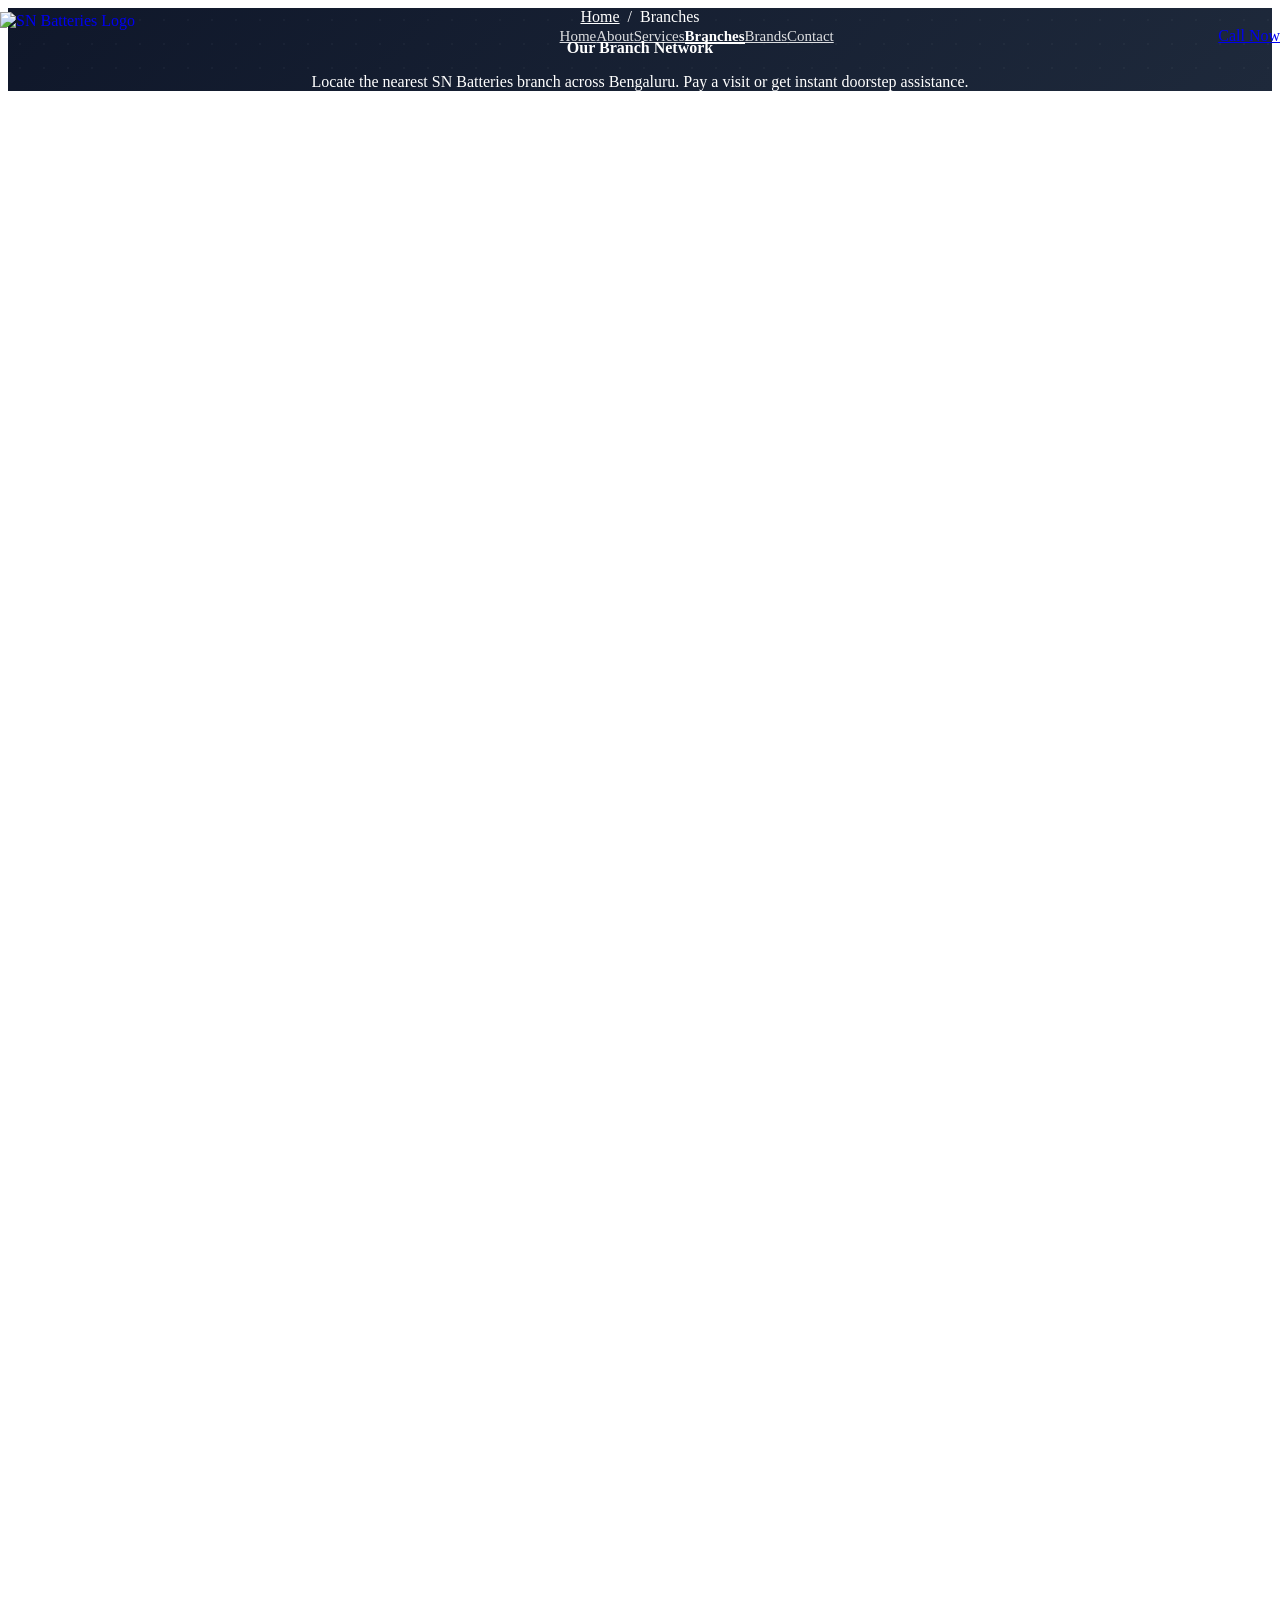
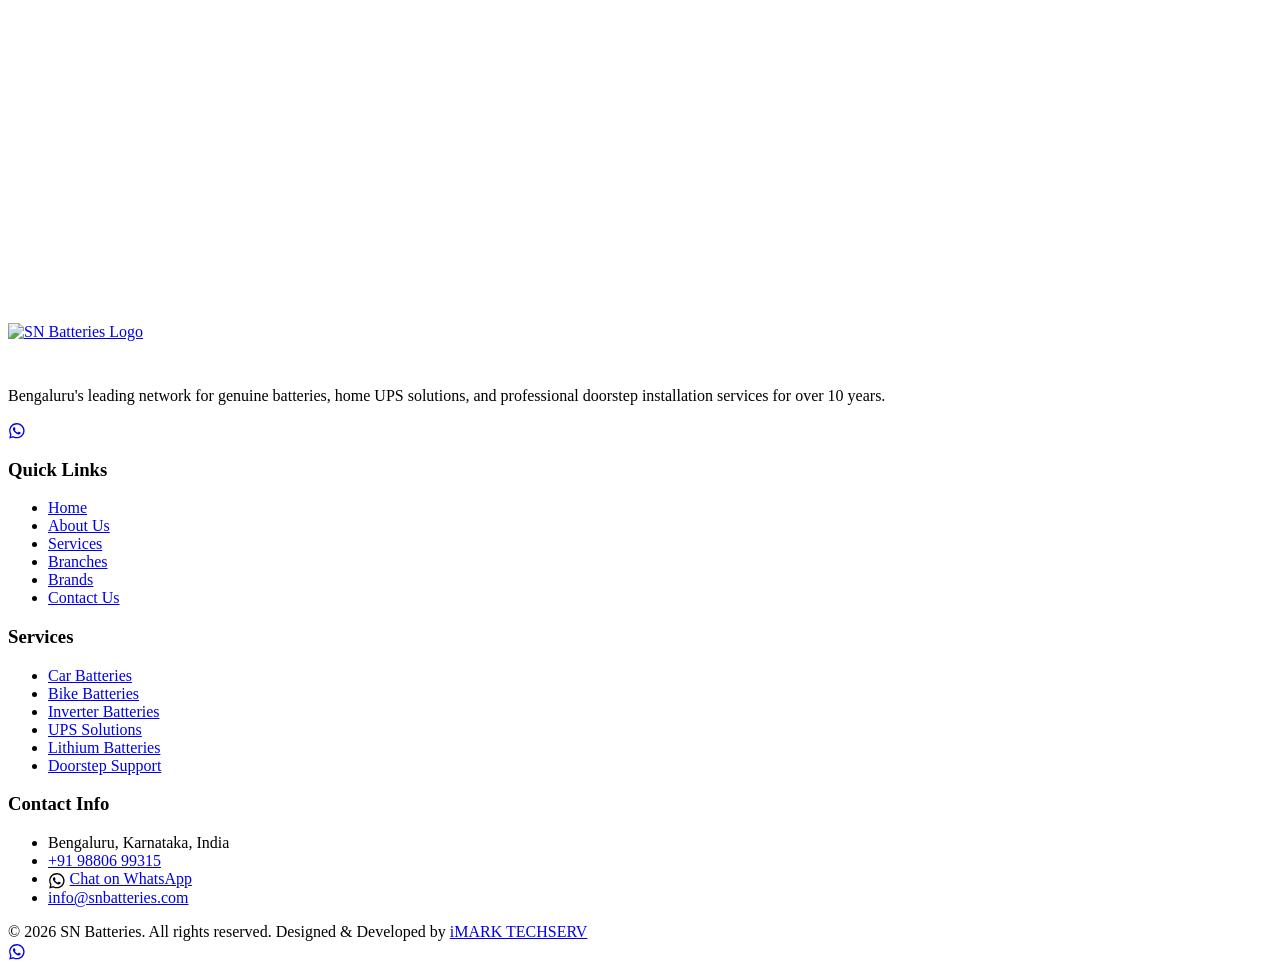
==== commit aacf47a5: "attempt" ====
--- a/branches.html
+++ b/branches.html
@@ -3,8 +3,8 @@
 <head>
   <meta charset="UTF-8">
   <meta name="viewport" content="width=device-width, initial-scale=1.0, viewport-fit=cover">
-  <title>Our Branches | SN Batteries Sales & Service Bengaluru</title>
-  <meta name="description" content="Find the nearest SN Batteries Sales & Service branch in Bengaluru. Contact details, Google Map locations, ratings, and call support for 5+ local outlets.">
+  <title>Our Branches | SN Batteries Bengaluru</title>
+  <meta name="description" content="Find the nearest SN Batteries branch in Bengaluru. Contact details, Google Map locations, ratings, and call support for 5+ local outlets.">
   
   <!-- Design System Stylesheet Links -->
   <link rel="preconnect" href="https://res.cloudinary.com" crossorigin>
@@ -320,7 +320,7 @@
           <a href="index.html">Home</a> &nbsp;&sol;&nbsp; <span>Branches</span>
         </div>
         <h1>Our Branch Network</h1>
-        <p class="page-banner-desc">Locate the nearest SN Batteries Sales & Service branch across Bengaluru. Pay a visit or get instant doorstep assistance.</p>
+        <p class="page-banner-desc">Locate the nearest SN Batteries branch across Bengaluru. Pay a visit or get instant doorstep assistance.</p>
       </div>
     </section>
 
@@ -464,7 +464,7 @@
         <!-- Google Map Embed Iframe -->
         <div class="map-container reveal">
           <iframe 
-            src="https://maps.google.com/maps?q=SN+BATTERY+SALES+AND+SERVICES+Bengaluru&output=embed" 
+            src="https://maps.google.com/maps?q=SN+BATTERIES+Bengaluru&output=embed" 
             width="100%" 
             height="100%" 
             style="border:0;" 
@@ -603,7 +603,7 @@
       </div>
     </div>
     <div class="container footer-bottom">
-      <span class="copyright-text">&copy; 2026 SN Batteries Sales & Service. All rights reserved.</span>
+      <span class="copyright-text">&copy; 2026 SN Batteries. All rights reserved.</span>
       <span class="developer-credit">Designed & Developed by <a href="http://www.imarktechserv.com" target="_blank" rel="noopener noreferrer">iMARK TECHSERV</a></span>
     </div>
   </footer>
--- a/css/animations.css
+++ b/css/animations.css
@@ -51,7 +51,7 @@
 
 /* Fast gallery marquee variant */
 .marquee-fast .marquee-content {
-  animation-duration: 100s;
+  animation-duration: 25s;
 }
 
 
